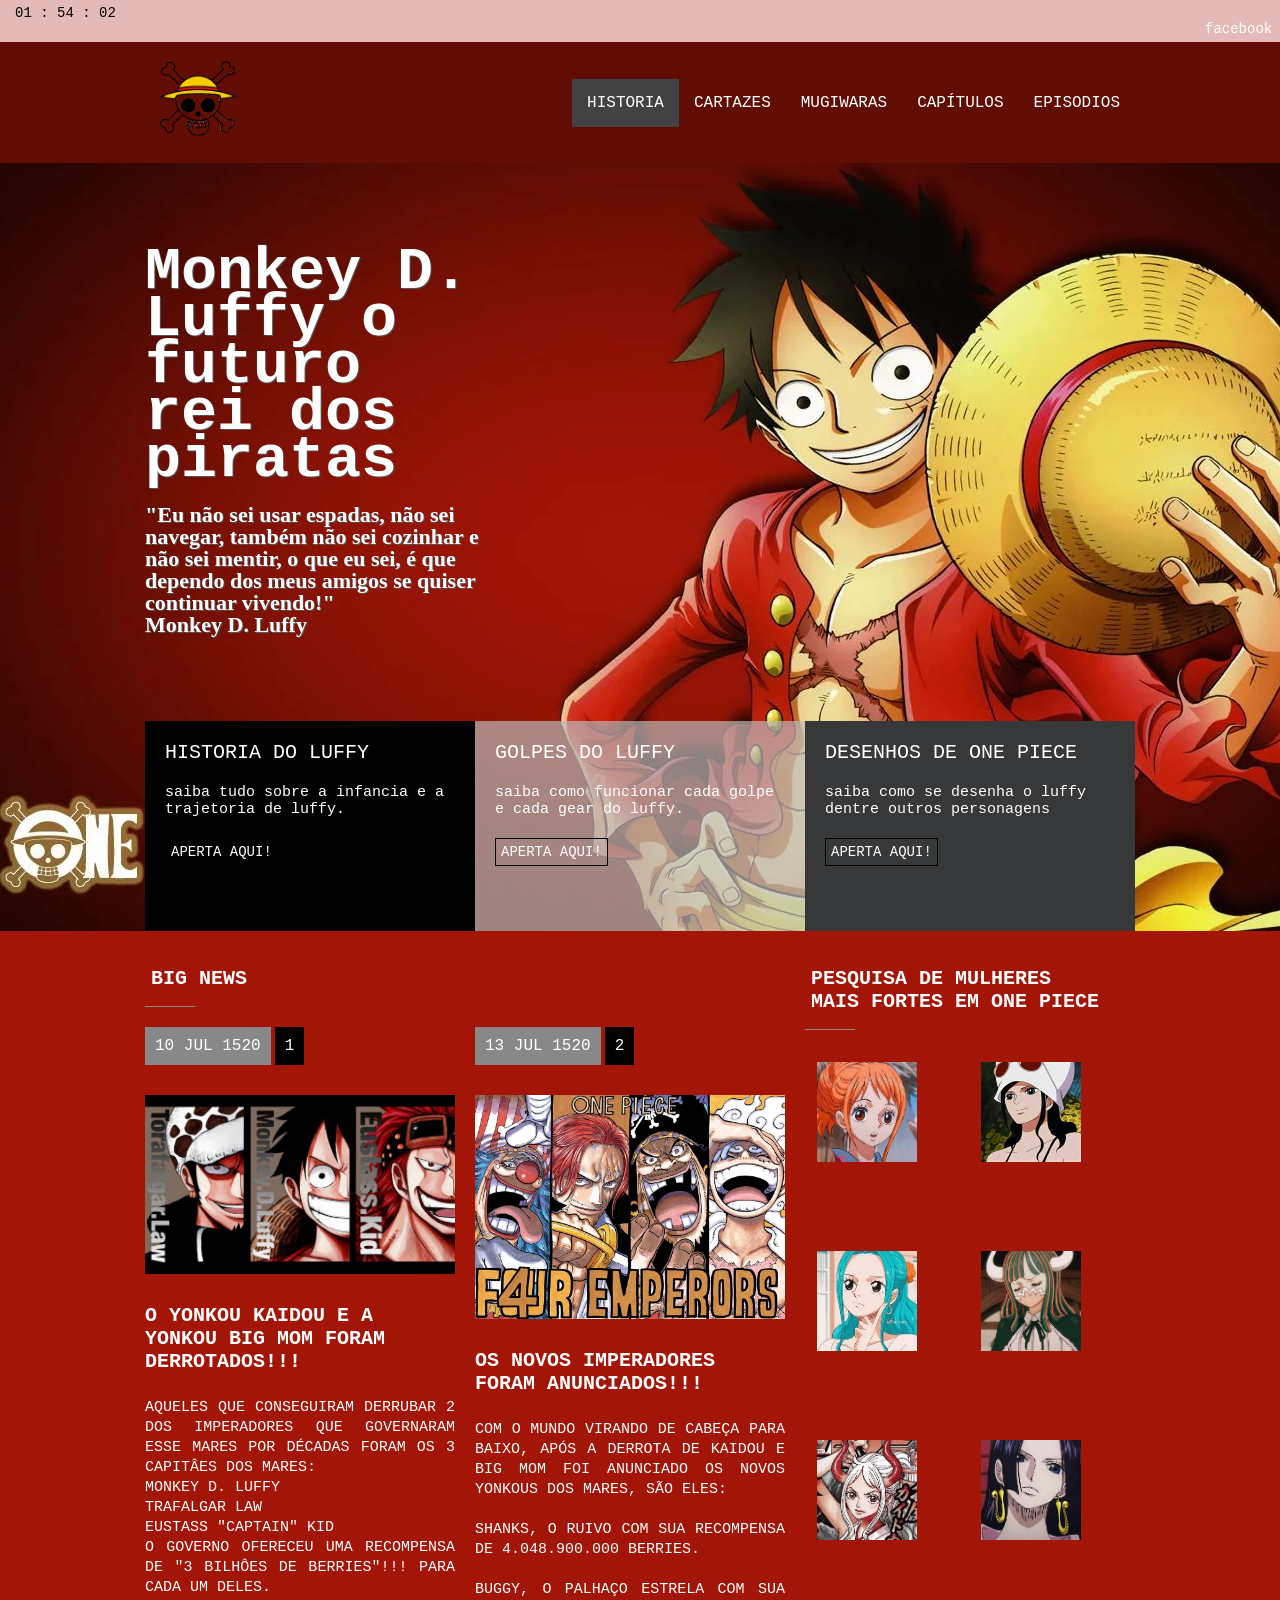
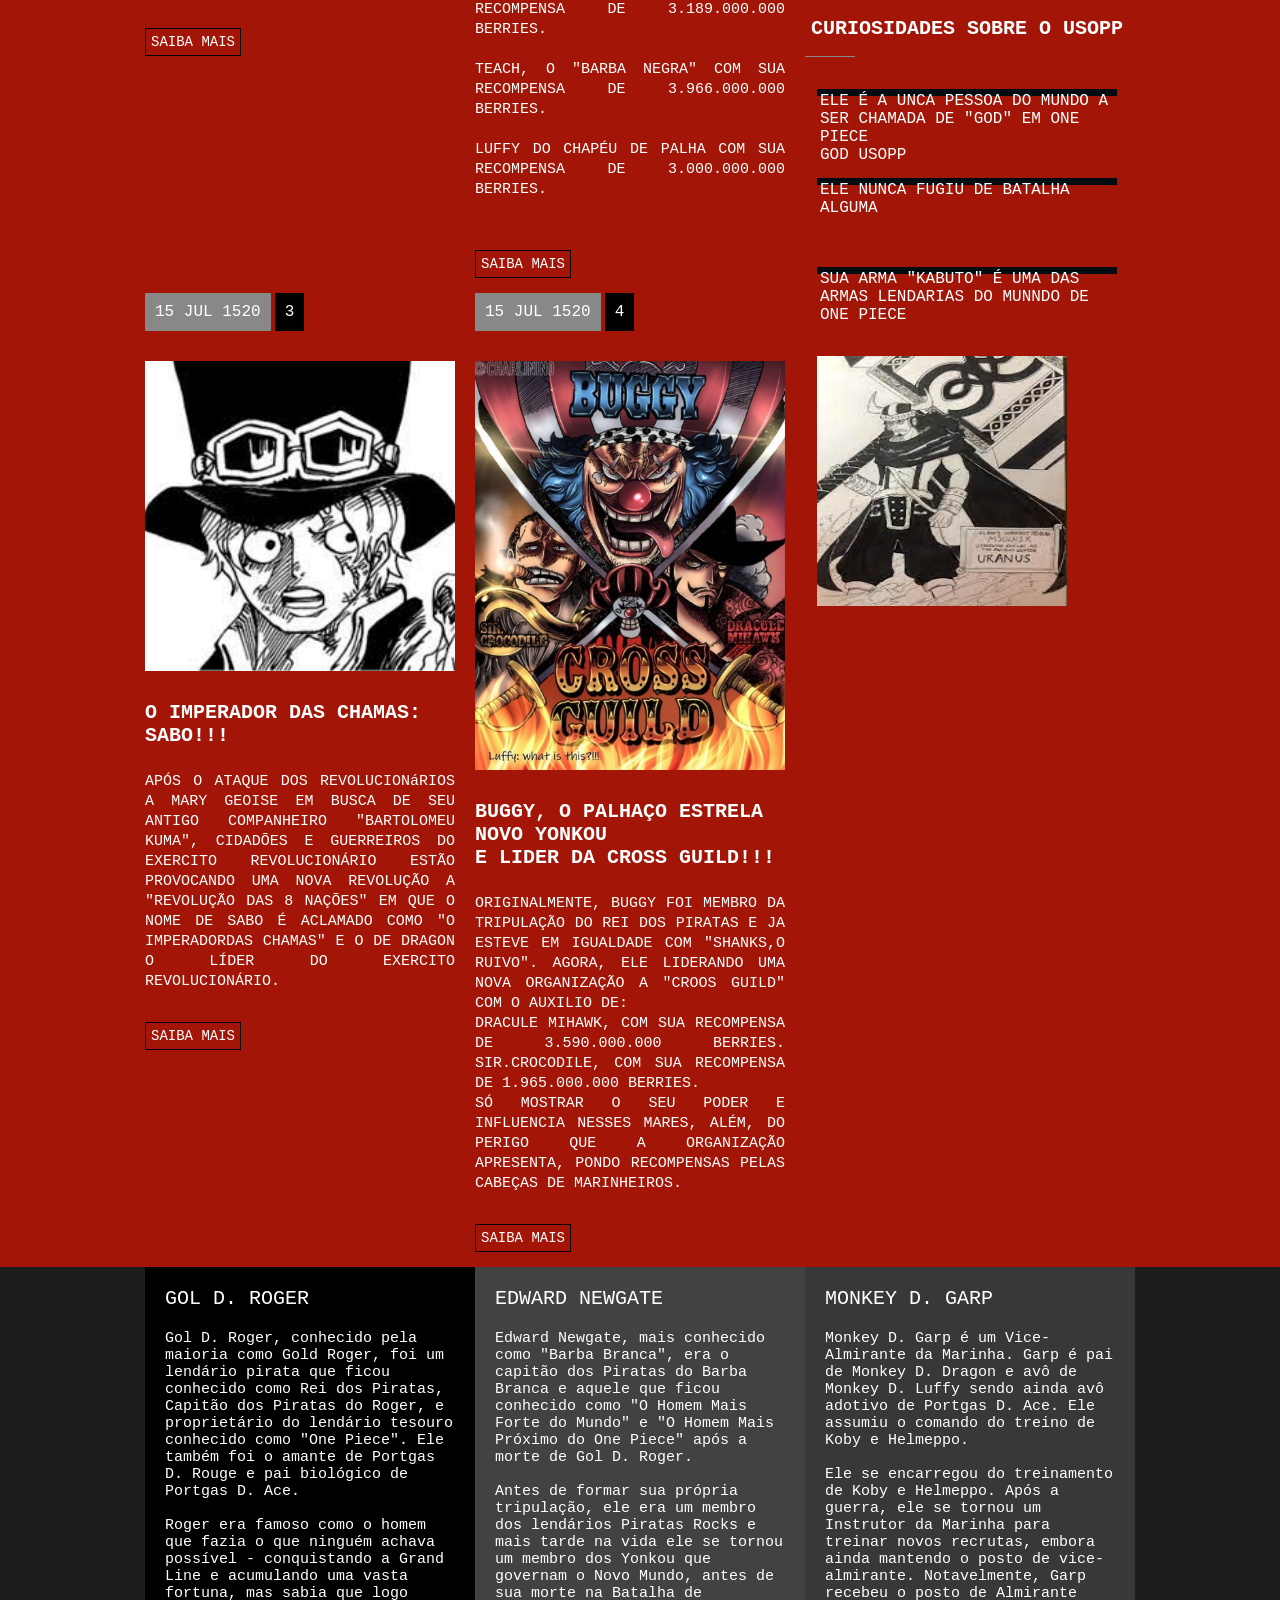
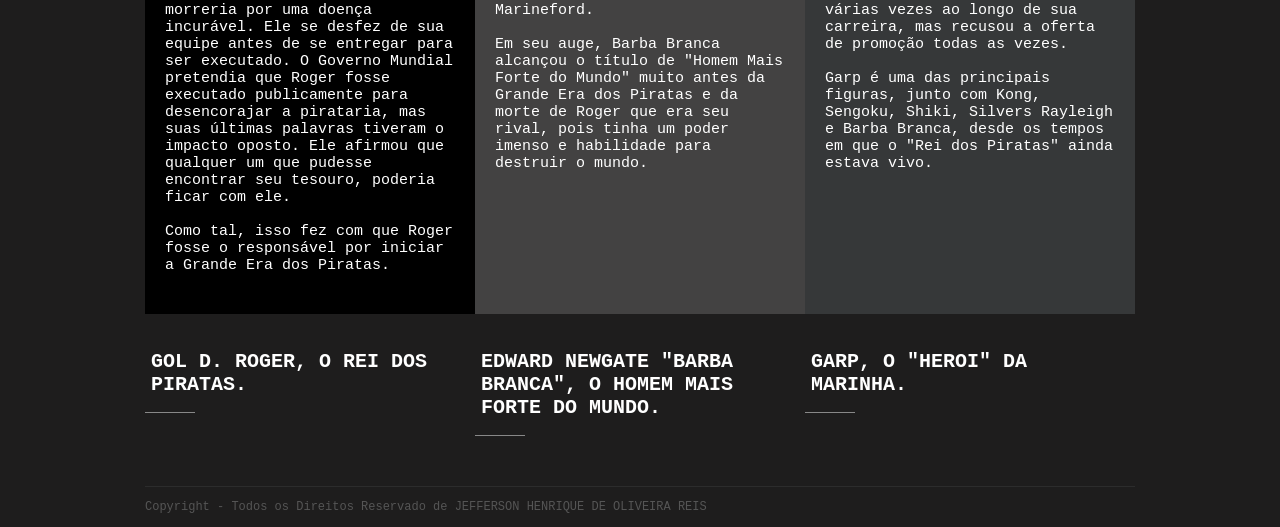
==== index.html @ 476912c2 "ajustes" ====
<!DOCTYPE html>
<html lang="pt-br">
<head>
<!-- TÍTULO DO SITE MODELO BOLSA TECH-->
<title>BolsaTech</title>


<!-- META DO SITE MODELO BOLSA TECH-->
<meta charset="utf-8" />
<meta name="viewport" content="width=device-width,user-scalable=0" />


<!-- LINK DO SITE MODELO BOLSA TECH-->
<link rel="stylesheet" href="BolsaTech/acervo/css/estilo.css">
<link rel="icon" type="imagem/png" href="./acervo/img/dr-icone.png"/>

</head>
<body>
<!-- CABEÇALHO DO SITE MODELO BOLSA TECH-->

<div class="draco_hora">
    <output class="draco_centra" id="hora"></output>
    <a href="#" class="draco_redes">facebook</a>    			
</div>









<!-- BANNER DO SITE MODELO BOLSA TECH-->
<header>    
<div class="draco">
   <div class="logo">
    <a href=""><img src="./BolsaTech/acervo/img/logo.png.png" /></a>
   </div>
   <div class="menu">
        <nav>
            <ul>
                <li class="active"><a href="#">HISTORIA</a></li>
                <li><a href="#">CARTAZES</a></li>
                <li><a href="#">MUGIWARAS</a></li>
                <li><a href="#">CAPÍTULOS</a></li>
                <li><a href="#">EPISODIOS</a></li>
            </ul>
        </nav>
    </div>
</div>
</header>




<!-- CORPO DO SITE MODELO BOLSA TECH-->
<section id="banner">
    <div class="draco coluna">
        <div class="banner_cabe">
            <h1>Monkey D. Luffy o futuro rei dos piratas</h1>
            <h2>"Eu não sei usar espadas, não sei navegar, também não sei cozinhar e não sei mentir,
            o que eu sei, é que dependo dos meus amigos se quiser continuar vivendo!"<br/>
            Monkey D. Luffy</h2>
        </div>
        <div class="banner_opicao">
            <div class="banner-1">
                <div class="banner_titulo">HISTORIA DO LUFFY</div>
                <div class="banner_cont">saiba tudo sobre a infancia e a trajetoria de luffy.</div>
                <a href="#">APERTA AQUI!</a>
            </div>
            <div class="banner-2">
                <div class="banner_titulo">GOLPES DO LUFFY</div>
                <div class="banner_cont">saiba como funcionar cada golpe e cada gear do luffy.</div>
                <a href="#">APERTA AQUI!</a>
            </div>
            <div class="banner-3">
                <div class="banner_titulo">DESENHOS DE ONE PIECE</div>
                <div class="banner_cont">saiba como se desenha o luffy dentre outros personagens</div>
                <a href="#">APERTA AQUI!</a>
            </div>
        </div>
    </div>
</section>




<!-- CONTEÚDO DO SITE MODELO BOLSA TECH-->
<section id="geral">
    <div class="draco">




        <!-- INFORMAÇÕES DO SITE MODELO BOLSA TECH-->        
        <section>
            <div class="artigo">
                <div class="artigo-titu">
                    <div class="artigo-titu-texto">BIG NEWS</div>
                    <div class="artigo-titu-barra"></div>
                </div>
                <div class="artigo-corpo flex">
                    
                    
                    <!-- NOTICIAS DO SITE MODELO BOLSA TECH-->
                    <article>
                        <a href="#">
                                <div class="data">
                                    <div class="post">10 JUL 1520</div>
                                    <div class="post-comentarios">1</div>
                                </div>
                                <div class="img-info">
                                    <img src="./BolsaTech/acervo/img/noticia1.png">
                                </div>
                                <div class="data-titulo">
                                    O YONKOU KAIDOU E A YONKOU BIG MOM FORAM DERROTADOS!!!
                                </div>
                                <div class="data-resumo">
                                    AQUELES QUE CONSEGUIRAM DERRUBAR 2 DOS IMPERADORES QUE GOVERNARAM ESSE MARES
                                    POR DÉCADAS FORAM OS 3 CAPITÂES DOS MARES:<BR/>
                                    MONKEY D. LUFFY<BR/>
                                    TRAFALGAR LAW<BR/>
                                    EUSTASS "CAPTAIN" KID<BR/>
                                    O GOVERNO OFERECEU UMA RECOMPENSA DE "3 BILHÔES DE BERRIES"!!! PARA CADA UM DELES.
                                </div>
                                <a href="#" class="a">SAIBA MAIS</a>
                        </a>
                    </article>


                    <article>
                        <a href="#">
                                <div class="data">
                                    <div class="post">13 JUL 1520</div>
                                    <div class="post-comentarios">2</div>
                                </div>
                                <div class="img-info">
                                    <img src="./BolsaTech/acervo/img/noticia2.png">
                                </div>
                                <div class="data-titulo">
                                    OS NOVOS IMPERADORES FORAM ANUNCIADOS!!!
                                </div>
                                <div class="data-resumo">
                                    COM O MUNDO VIRANDO DE CABEÇA PARA BAIXO, APÓS A DERROTA DE KAIDOU E BIG MOM
                                    FOI ANUNCIADO OS NOVOS YONKOUS DOS MARES, SÃO ELES:<BR/><BR/>
                                    SHANKS, O RUIVO COM SUA RECOMPENSA DE 4.048.900.000 BERRIES.<BR/><BR/>
                                    BUGGY, O PALHAÇO ESTRELA COM SUA RECOMPENSA DE 3.189.000.000 BERRIES.<BR/><BR/>
                                    TEACH, O "BARBA NEGRA" COM SUA RECOMPENSA DE 3.966.000.000 BERRIES.<BR/><BR/>
                                    LUFFY DO CHAPÉU DE PALHA COM SUA RECOMPENSA DE 3.000.000.000 BERRIES.<BR/><BR/>
                                </div>
                                <a href="#" class="a">SAIBA MAIS</a>
                                
                        </a>
                    </article>


                    <article>
                        <a href="#">
                                <div class="data">
                                    <div class="post">15 JUL 1520</div>
                                    <div class="post-comentarios">3</div>
                                </div>
                                <div class="img-info">
                                    <img src="./BolsaTech/acervo/img/noticia3.png">
                                </div>
                                <div class="data-titulo">
                                    O IMPERADOR DAS CHAMAS: SABO!!!
                                </div>
                                <div class="data-resumo">
                                    APÓS O ATAQUE DOS REVOLUCIONáRIOS A MARY GEOISE EM BUSCA DE SEU ANTIGO COMPANHEIRO
                                    "BARTOLOMEU KUMA", CIDADÕES E GUERREIROS DO EXERCITO REVOLUCIONÁRIO ESTÃO PROVOCANDO
                                    UMA NOVA REVOLUÇÃO A "REVOLUÇÃO DAS 8 NAÇÕES" EM QUE O NOME DE SABO É ACLAMADO COMO
                                    "O IMPERADORDAS CHAMAS" E O DE DRAGON O LÍDER DO EXERCITO REVOLUCIONÁRIO.
                                </div>
                                <a href="#" class="a">SAIBA MAIS</a>
                        </a>
                    </article>


                    <article>
                        <a href="#">
                                <div class="data">
                                    <div class="post">15 JUL 1520</div>
                                    <div class="post-comentarios">4</div>
                                </div>
                                <div class="img-info">
                                    <img src="./BolsaTech/acervo/img/noticia4.png">
                                </div>
                                <div class="data-titulo">
                                    BUGGY, O PALHAÇO ESTRELA NOVO YONKOU<BR/>
                                    E LIDER DA CROSS GUILD!!!
                                </div>
                                <div class="data-resumo">
                                    ORIGINALMENTE, BUGGY FOI MEMBRO DA TRIPULAÇÃO DO REI DOS PIRATAS E JA ESTEVE
                                    EM IGUALDADE COM "SHANKS,O RUIVO". AGORA, ELE LIDERANDO UMA NOVA ORGANIZAÇÃO
                                    A "CROOS GUILD" COM O AUXILIO DE:<BR/>
                                    DRACULE MIHAWK, COM SUA RECOMPENSA DE 3.590.000.000 BERRIES.
                                    SIR.CROCODILE, COM SUA RECOMPENSA DE 1.965.000.000 BERRIES.<BR/>
                                    SÓ MOSTRAR O SEU PODER E INFLUENCIA NESSES MARES, ALÉM, DO PERIGO QUE A ORGANIZAÇÃO
                                    APRESENTA, PONDO RECOMPENSAS PELAS CABEÇAS DE MARINHEIROS.

                                </div>
                                <a href="#" class="a">SAIBA MAIS</a>
                        </a>
                    </article>




            </div>
        </section>






        <!-- ARTIGO DO SITE MODELO BOLSA TECH-->            
        <aside>
            <div class="artigo">
                <div class="artigo-titu">
                    <div class="artigo-titu-texto">PESQUISA DE MULHERES<BR/>
                    MAIS FORTES EM ONE PIECE</div>
                    <div class="artigo-titu-barra"></div>
               </div>
               <div class="artigo-corpo">
                <a href="">
                    <div class="quadro">
                        <img src="/BolsaTech/acervo/img/mulher1.png" />
                    </div>
                    <div class="quadro">
                        <img src="/BolsaTech/acervo/img/mulher2.png" />
                    </div>
                    <div class="quadro">
                        <img src="/BolsaTech/acervo/img/mulher3.png" />
                    </div>
                    <div class="quadro">
                        <img src="/BolsaTech/acervo/img/mulher4.png" />
                    </div>
                    <div class="quadro">
                        <img src="/BolsaTech/acervo/img/mulher5.png" />
                    </div>
                    <div class="quadro">
                        <img src="/BolsaTech/acervo/img/mulher6.png" />
                    </div>  
               </a>              
               </div>





               <!-- INFORMATIVO DO SITE MODELO BOLSA TECH-->
               <div class="artigo">
               <div class="artigo-titu">
                    <div class="artigo-titu-texto">CURIOSIDADES SOBRE O USOPP</div>
                    <div class="artigo-titu-barra"></div>
               </div>
               <div class="artigo-corpo">
                    <div class="predes plano-1">
                        <div class="barra">ELE É A UNCA PESSOA DO MUNDO A SER CHAMADA DE "GOD" EM ONE PIECE<BR/>
                        GOD USOPP</div>
                    </div>
                    <div class="predes plano-1">
                        <div class="barra">ELE NUNCA FUGIU DE BATALHA ALGUMA</div>
                    </div>
                    <div class="predes plano-1">
                        <div class="barra">SUA ARMA "KABUTO" É UMA DAS ARMAS LENDARIAS DO MUNNDO DE ONE PIECE</div>
                    </div> 
                    <img src="./BolsaTech/acervo/img/usopp.png" class="usopp" />
               </div>
            </div>
        </aside>
    </div>
</section>






<!-- RODAPÉ DO SITE MODELO BOLSA TECH-->
<footer>
    <div class="draco flexcoluna">
        <div class="footer-menu">
            
            
            
            
            
            <!-- BASE-FO DO SITE MODELO BOLSA TECH-->
            <div class="fo-1">
                <div class="banner_titulo">GOL D. ROGER</div>
                <div class="banner_cont">
                    Gol D. Roger, conhecido pela maioria como Gold Roger, foi um lendário pirata que ficou
                    conhecido como Rei dos Piratas, Capitão dos Piratas do Roger, e proprietário do lendário tesouro
                    conhecido como "One Piece". Ele também foi o amante de Portgas D. Rouge
                    e pai biológico de Portgas D. Ace.
                    <br/><br/>
                    Roger era famoso como o homem que fazia o que ninguém achava possível - conquistando a Grand Line
                    e acumulando uma vasta fortuna, mas sabia que logo morreria por uma doença incurável.
                    Ele se desfez de sua equipe antes de se entregar para ser executado.
                    O Governo Mundial pretendia que Roger fosse executado publicamente para desencorajar a pirataria,
                    mas suas últimas palavras tiveram o impacto oposto.
                    Ele afirmou que qualquer um que pudesse encontrar seu tesouro, poderia ficar com ele.
                    <br/><br/>
                    Como tal, isso fez com que Roger fosse o responsável por iniciar a Grande Era dos Piratas.
                </div>
            </div>







            <div class="fo-2">
                <div class="banner_titulo">EDWARD NEWGATE</div>
                <div class="banner_cont">
                    Edward Newgate, mais conhecido como "Barba Branca", era o capitão dos Piratas do Barba Branca
                     e aquele que ficou conhecido como "O Homem Mais Forte do Mundo" e "O Homem Mais Próximo do One Piece"
                      após a morte de Gol D. Roger.
                    <br/><br/>
                    Antes de formar sua própria tripulação, ele era um membro dos lendários Piratas Rocks e mais tarde na vida
                     ele se tornou um membro dos Yonkou que governam o Novo Mundo, antes de sua morte na Batalha de Marineford.
                    <br/><br/>
                    Em seu auge, Barba Branca alcançou o título de "Homem Mais Forte do Mundo" muito antes da Grande Era dos Piratas
                     e da morte de Roger que era seu rival, pois tinha um poder imenso e habilidade para destruir o mundo.
                </div>
            </div>






            <div class="fo-3">
                <div class="banner_titulo">MONKEY D. GARP</div>
                <div class="banner_cont">
                    Monkey D. Garp é um Vice-Almirante da Marinha. Garp é pai de Monkey D. Dragon
                    e avô de Monkey D. Luffy sendo ainda avô adotivo de Portgas D. Ace.
                    Ele assumiu o comando do treino de Koby e Helmeppo.
                    <br/><br/>
                    Ele se encarregou do treinamento de Koby e Helmeppo. Após a guerra, ele se tornou um Instrutor da Marinha
                    para treinar novos recrutas, embora ainda mantendo o posto de vice-almirante.
                    Notavelmente, Garp recebeu o posto de Almirante várias vezes ao longo de sua carreira, mas recusou a oferta
                    de promoção todas as vezes.
                    <br/><br/>
                    Garp é uma das principais figuras, junto com Kong, Sengoku, Shiki, Silvers Rayleigh e Barba Branca,
                    desde os tempos em que o "Rei dos Piratas" ainda estava vivo.
                </div>            
            </div>
            
        
        
        </div>
        <!-- NOVA AREA DO SITE MODELO BOLSA TECH-->    
        <div class="footer-area">
            <div class="area-item">
                <div class="artigo-titu">
                    <div class="artigo-titu-texto">GOL D. ROGER, O REI DOS PIRATAS.</div>
                    <div class="artigo-titu-barra"></div>
                </div>                   
            </div>



            
            <div class="area-item">
                <div class="artigo-titu">
                    <div class="artigo-titu-texto">EDWARD NEWGATE "BARBA BRANCA", O HOMEM MAIS FORTE DO MUNDO. </div>
                    <div class="artigo-titu-barra"></div>
                </div>
            </div>





            <div class="area-item">
                <div class="artigo-titu">
                    <div class="artigo-titu-texto">GARP, O "HEROI" DA MARINHA.</div>
                    <div class="artigo-titu-barra"></div>
                </div>
            </div>
        </div>
    
        



        <!-- COOPY DO SITE MODELO BOLSA TECH-->
        <div class="coopy">
            Copyright - Todos os Direitos Reservado de JEFFERSON HENRIQUE DE OLIVEIRA REIS
        </div>
    
    
    
    </div>
</footer>










<!-- SCRIPT DO SITE MODELO BOLSA TECH-->
<script src="https://code.jquery.com/jquery-1.11.2.js"></script>
<script type="text/javascript" src="./BolsaTech/acervo/script/draco_ico.js"></script>
<script type="text/javascript" src="./BolsaTech/acervo/script/draco_hora.js"></script>
<script src='/google_analytics_auto.js'></script>




</body>
</html>
---- BolsaTech/acervo/css/estilo.css ----
* {
    font-family: 'Courier New';
}

/*----------INICIO DO SITE E SEUS CSS----------*/
body {
    margin: 0px;
    padding: 0px;
    background-color: rgba(162,21,7,255);
}
header {
    display: flex;
    justify-content: center;
    height: 120px;
    background-color: rgba(97,13,3,255);
}
.draco {
    display: flex;
    justify-content: space-between;
    width: 990px;
}
.logo {
    display:flex;
    align-items:center;
}
.menu {
    display:flex;
    align-items:center;
}




/*----------NAV NAVEGAÇÃO DE MENUS----------*/
nav ul,
nav li {
    list-style: none;
    margin: 0px;
    padding: 0px;
}
nav ul {
    display: flex;
}
nav a {
    display: block;
    padding: 15px;
    text-decoration: none;
    text-transform: uppercase;
    color: #ffffff;
    font-family: 'Courier New';
}
nav .active a,
nav a:hover {
    background-color: #434242;
    color: #ffffff;
}




/*----------BANNER DO SITE----------*/
#banner {
    display: flex;
    justify-content: center;
    background-image: url('../img/banner.png');
    background-position: center;
    background-size: cover;
    height: 768px;
}
.coluna {
    flex-direction: column;
}
.banner_cabe {
    flex: 1;
    display: flex;
    flex-direction: column;
    justify-content: center;
}
.banner_cabe h1 {
    color: #ffffff;
    font-size: 60px;
    line-height: 47px;
    font-family: 'Courier New';
    text-shadow: 1px 1px 0px #555555;
    margin: 0;
    padding: 0;
    max-width: 350px;
}
.banner_cabe h2 {
    color: #ffffff;
    font-size: 22px;
    font-family:'Gill Sans';
    text-shadow: 1px 1px 0px #555555;
    line-height: 22px;
    margin: 0;
    padding: 0;
    max-width: 350px;
    margin-top: 20px;
}
.banner_opicao {
    height: 210px;
    display: flex;
}
.banner-1,
.banner-2,
.banner-3 {
    flex: 1;
    color: #ffffff;
    padding: 20px;
}
.banner-1 {
    background-color: #000000;
}
.banner-2 {
    background-color: #bdbdbdad;
}
.banner-3 {
    background-color: #363839;
}
.banner_titulo {
    font-size: 20px;
}
.banner_cont {
    font-size: 15px;
    margin-top: 20px;
    margin-bottom: 20px;
}
.banner_opicao a,
.a{
    display: inline-block;
    border: 1px solid #000000;
    padding: 5px;
    color:#ffffff;
    font-size: 14px;
    text-decoration: none;
}

.a{
    display: inline-block;
    border: 1px solid #000000;
    padding: 5px;
    color:#ffffff;
    font-size: 14px;
    text-decoration: none;
    margin-bottom: 15px;
}





/*----------IMAGENS DO SITE----------*/
img {
   width: auto;
   height: 100px;
}
.plano-1 {
    width: 40px;
    height: auto;
}
.plano-2 {
    width: 15px;
    height: auto;
}








/*----------HORA EM TEMPO REAL DO SITE----------*/
.draco_hora {
        flex: auto;
        font-family: 'Courier New', Courier, monospace;
        font-size: 14px;
        color: black;
        background-color: rgba(255, 255, 255, 0.705);
        border-bottom: 1px solid #7a0404;
        padding: 5px;
}
.draco_centra {
        margin: 5px;
        padding: 5px;
}







/*----------REDE SOCIAL----------*/
.draco_redes {
    flex-direction: row-reverse;
    margin-left: 1200px;
    text-decoration: none;
    color: #ffffff;
}






#geral {
    display: flex;
    justify-content: center;
}
#geral section {
    flex: 2;
}
#geral aside {
    flex: 1;
}





.artigo-titu {
    margin-top: 30px;
    margin-bottom: 20px;
}
.artigo-titu-texto {
    color: #ffffff;
    font-size: 20px;
    font-weight: bold;
    padding: 6px;
}
.artigo-titu-barra {
    width: 50px;
    height: 1px;
    background-color: #888888;
    margin-top: 10px;
}
.artigo-corpo {
    color: #ffffff;
}
.quadro{
    width: 140px;
    height: 150px;
    margin: 12px;
    float: left;
    padding-bottom: 15px;
    display: flex;
    
}
.predes {
    width: 300px;
    height: auto;
    margin: 12px;
    float: left;
    padding-bottom: 15px;
    margin-bottom: 55px;
    display: flex;  
}

.usopp {
    width: 250px;
    height: 250px;
    margin: 12px;
    float: left;
    padding-bottom: 15px;
    display: flex;
    
}






article a {
    text-decoration: none;
}
article .data {
    display: flex;
}
article .post {
    display: flex;
    background-color: #888888;
    color: #ffffff;
    padding: 10px;
    margin-right: 4px;
}
article .post-comentarios {
    display: flex;
    background-color:#000000;
    color: #ffffff;
    padding: 10px;
}
article .img-info {
    margin-top: 30px;
}
article .img-info img {
    width: 100%;
    height: auto;
}
article .data-titulo {
    margin-top: 25px;
    margin-bottom: 25px;
    color: #ffffff;
    font-size: 20px;
    font-weight: bold;
}
article .data-resumo {
    color: #ffffff;
    line-height: 20px;
    font-size: 15px;
    text-align: justify;
    margin-bottom: 30px;
}
article {
    flex: 1;
    min-width: 300px;
    margin-right: 20px;
}







.flex {
    display: flex;
    flex-wrap: wrap;
}





.barra {
    width: 300px;
    height: 1px;
    background-color: #000b12;
    padding: 3px;
}





footer {
    background-color: #1e1d1d;
    display: flex;
    justify-content: center;
}
.footer-menu {
    display: flex;
}
.fo-1, .fo-2, .fo-3 {
    flex: 1;
    color: #ffffff;
    padding: 20px;
}
.fo-1 {
    background-color: #000000;
}
.fo-2 {
    background-color: #434242;
}
.fo-3 {
    background-color: #363839;
}
.footer-area {
    display: flex;
}
.area-item {
    flex: 1;
    color: #ffffff;
}
.flexcoluna {
    flex-direction:column;
}
.coopy {
    border-top: 1px solid #2c2c2c;
    height: 40px;
    line-height: 40px;
    color: #555555;
    font-size: 12px;
    margin-top: 30px;
}
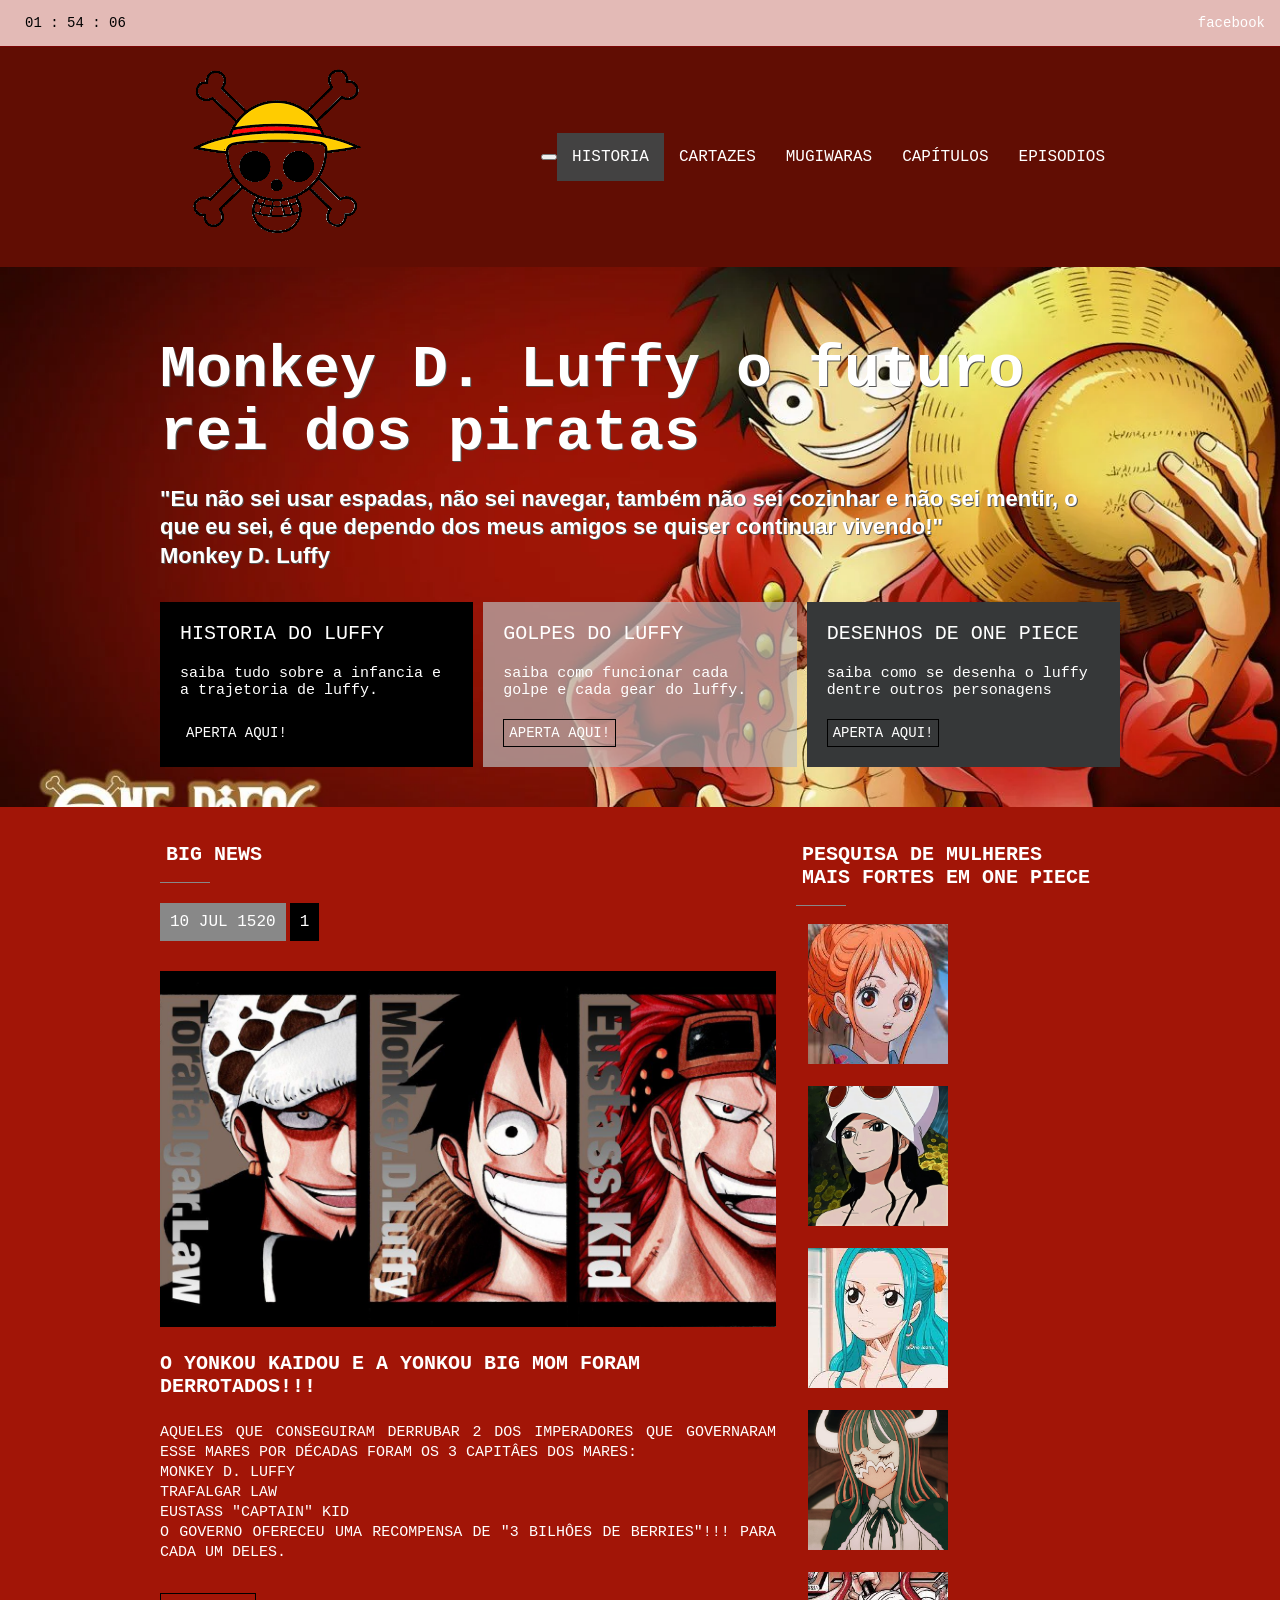
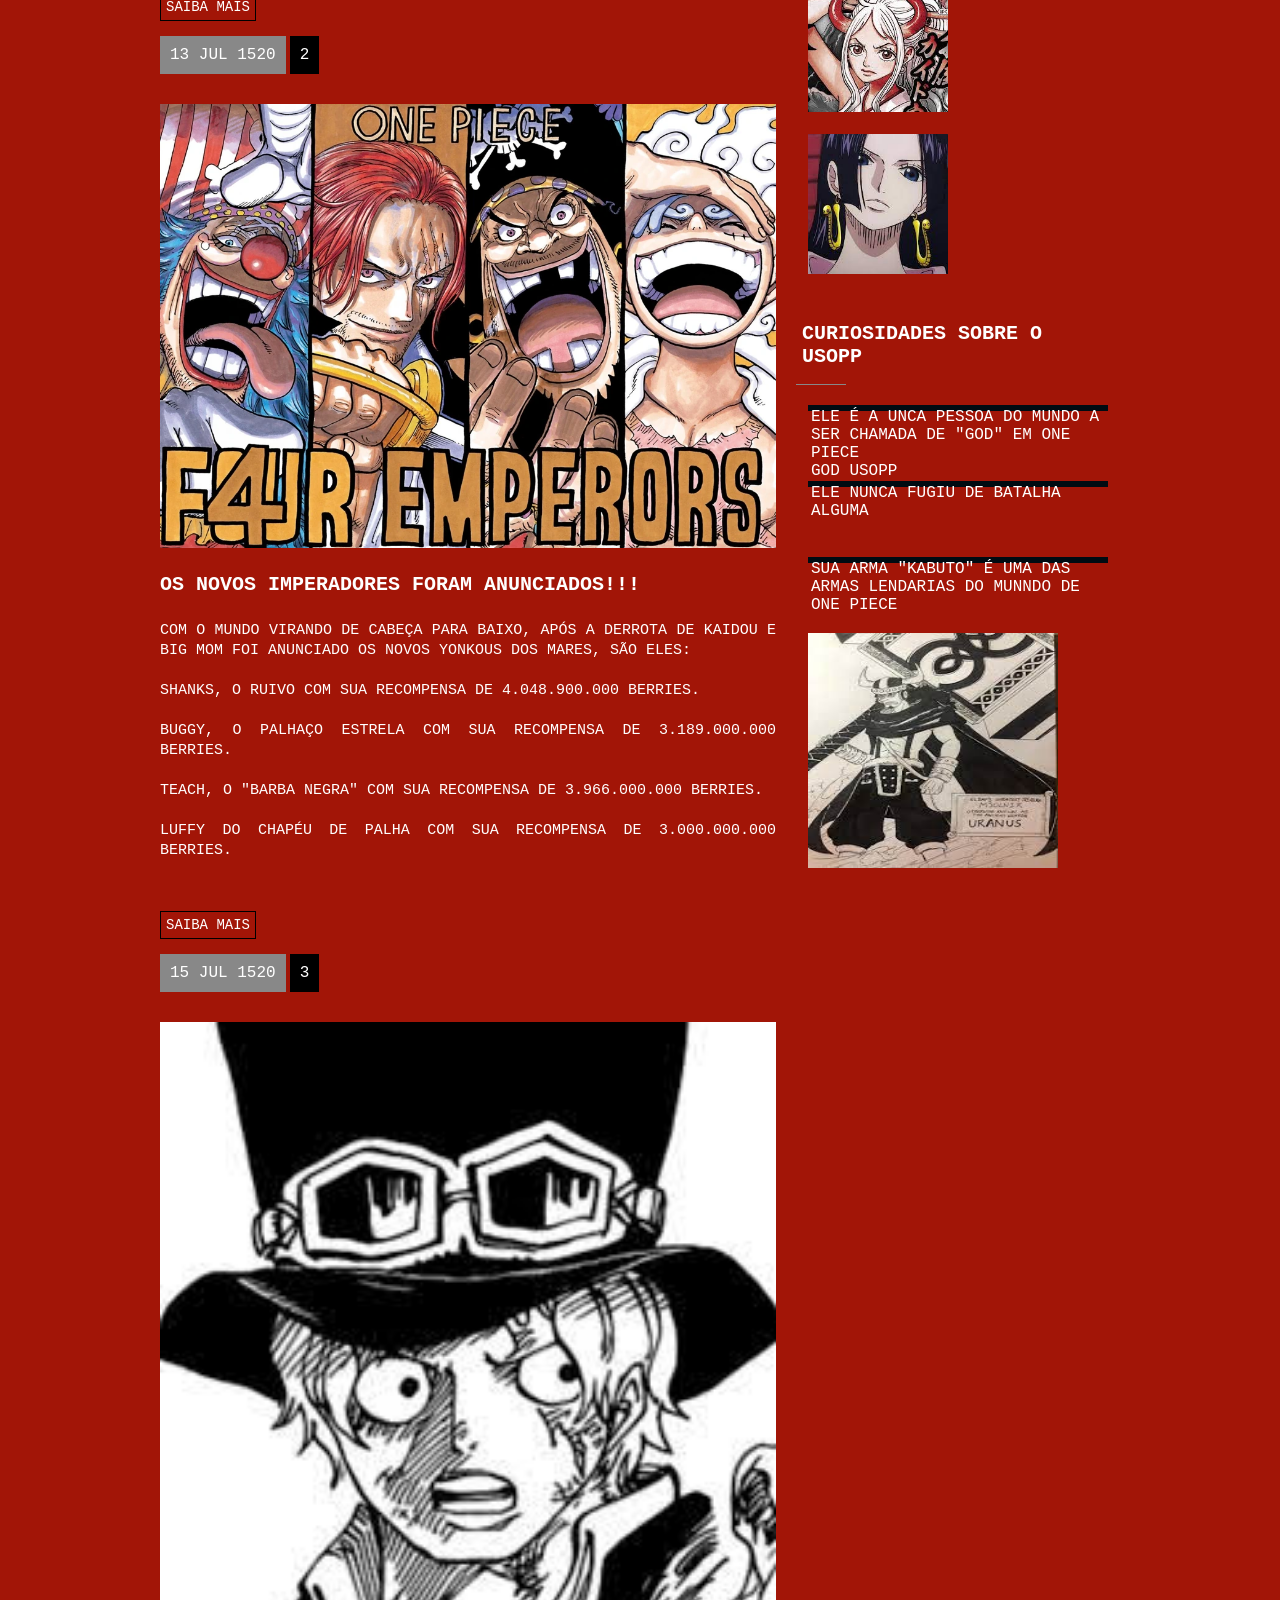
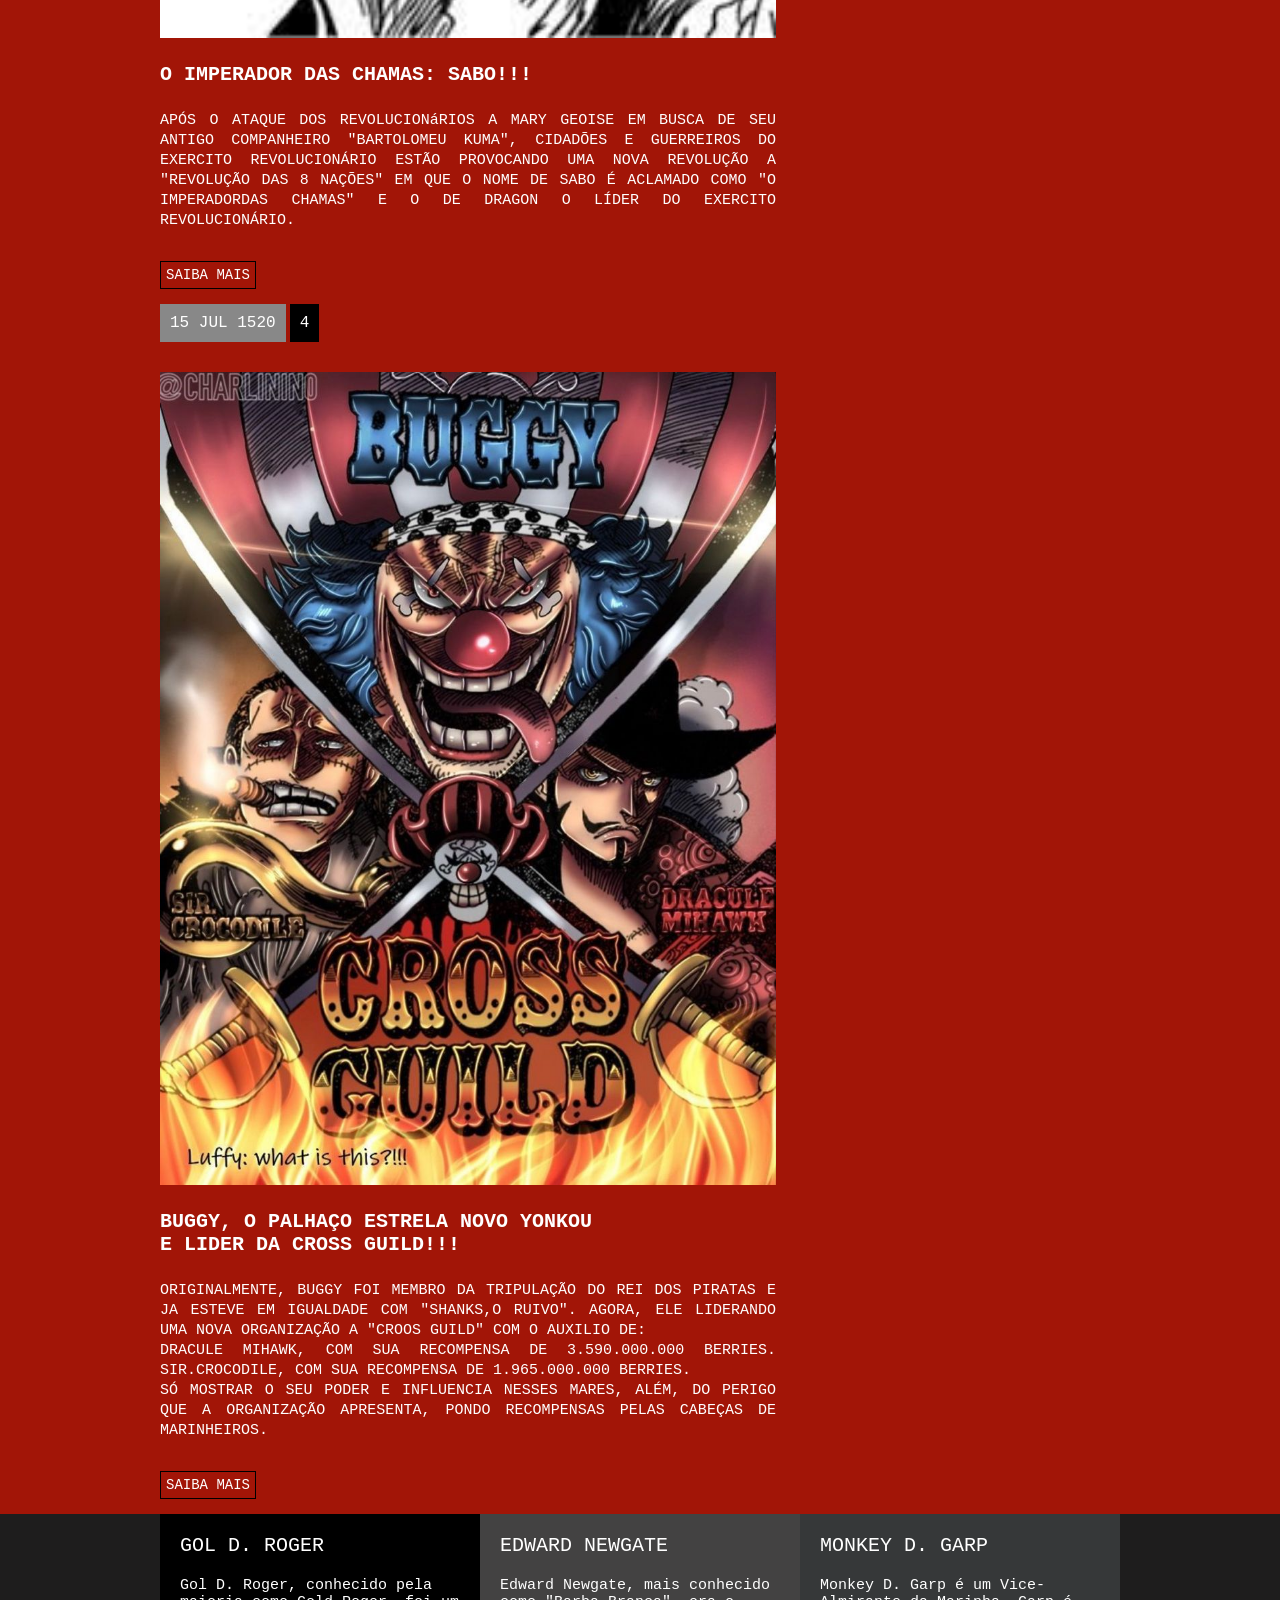
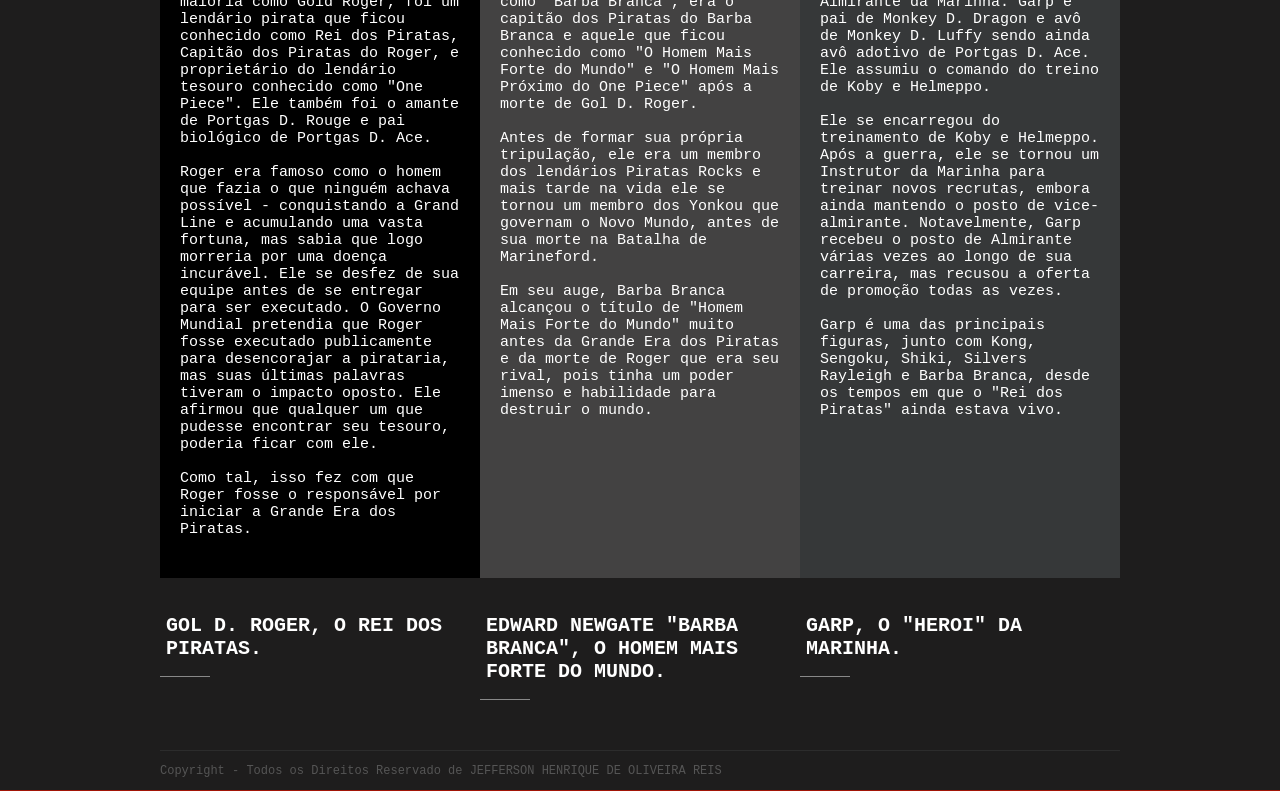
==== commit 9c1c85dc: "agora tá responsivo" ====
--- a/index.html
+++ b/index.html
@@ -7,7 +7,8 @@
 
 <!-- META DO SITE MODELO BOLSA TECH-->
 <meta charset="utf-8" />
-<meta name="viewport" content="width=device-width,user-scalable=0" />
+<!-- Ajuste para responsividade em dispositivos móveis -->
+<meta name="viewport" content="width=device-width, initial-scale=1" />
 
 
 <!-- LINK DO SITE MODELO BOLSA TECH-->
@@ -38,6 +39,11 @@
     <a href=""><img src="./BolsaTech/acervo/img/logo.png.png" /></a>
    </div>
    <div class="menu">
+        <button class="hamburger" aria-label="Abrir menu" aria-expanded="false">
+            <span></span>
+            <span></span>
+            <span></span>
+        </button>
         <nav>
             <ul>
                 <li class="active"><a href="#">HISTORIA</a></li>
@@ -50,6 +56,7 @@
     </div>
 </div>
 </header>
+    <script src="BolsaTech/acervo/script/hamburger.js" defer></script>
 
 
 
--- a/BolsaTech/acervo/css/estilo.css
+++ b/BolsaTech/acervo/css/estilo.css
@@ -1,4 +1,5 @@
 * {
+    box-sizing: border-box;
     font-family: 'Courier New';
 }
 
@@ -8,16 +9,20 @@
     padding: 0px;
     background-color: rgba(162,21,7,255);
 }
+.draco {
+    display: flex;
+    justify-content: space-between;
+    width: 100%;
+    max-width: 990px;
+    margin: 0 auto;
+    padding: 0 15px;
+}
 header {
     display: flex;
     justify-content: center;
-    height: 120px;
+    min-height: 80px;
     background-color: rgba(97,13,3,255);
-}
-.draco {
-    display: flex;
-    justify-content: space-between;
-    width: 990px;
+    align-items: center;
 }
 .logo {
     display:flex;
@@ -40,6 +45,7 @@
 }
 nav ul {
     display: flex;
+    gap: 0;
 }
 nav a {
     display: block;
@@ -65,7 +71,8 @@
     background-image: url('../img/banner.png');
     background-position: center;
     background-size: cover;
-    height: 768px;
+    min-height: 60vh;
+    padding: 40px 0;
 }
 .coluna {
     flex-direction: column;
@@ -78,28 +85,28 @@
 }
 .banner_cabe h1 {
     color: #ffffff;
-    font-size: 60px;
-    line-height: 47px;
+    font-size: clamp(26px, 5vw, 60px);
+    line-height: 1.05;
     font-family: 'Courier New';
     text-shadow: 1px 1px 0px #555555;
     margin: 0;
     padding: 0;
-    max-width: 350px;
+    max-width: 100%;
 }
 .banner_cabe h2 {
     color: #ffffff;
-    font-size: 22px;
-    font-family:'Gill Sans';
+    font-size: clamp(14px, 2.5vw, 22px);
+    font-family:'Gill Sans', sans-serif;
     text-shadow: 1px 1px 0px #555555;
-    line-height: 22px;
+    line-height: 1.3;
     margin: 0;
     padding: 0;
-    max-width: 350px;
+    max-width: 100%;
     margin-top: 20px;
 }
 .banner_opicao {
-    height: 210px;
-    display: flex;
+    display: flex;
+    gap: 10px;
 }
 .banner-1,
 .banner-2,
@@ -107,6 +114,7 @@
     flex: 1;
     color: #ffffff;
     padding: 20px;
+    min-width: 0;
 }
 .banner-1 {
     background-color: #000000;
@@ -151,16 +159,19 @@
 
 /*----------IMAGENS DO SITE----------*/
 img {
-   width: auto;
-   height: 100px;
+    max-width: 100%;
+    height: auto;
+    display: block;
 }
 .plano-1 {
     width: 40px;
     height: auto;
+    max-width: 100%;
 }
 .plano-2 {
     width: 15px;
     height: auto;
+    max-width: 100%;
 }
 
 
@@ -172,13 +183,16 @@
 
 /*----------HORA EM TEMPO REAL DO SITE----------*/
 .draco_hora {
-        flex: auto;
-        font-family: 'Courier New', Courier, monospace;
-        font-size: 14px;
-        color: black;
-        background-color: rgba(255, 255, 255, 0.705);
-        border-bottom: 1px solid #7a0404;
-        padding: 5px;
+    flex: auto;
+    font-family: 'Courier New', Courier, monospace;
+    font-size: 14px;
+    color: black;
+    background-color: rgba(255, 255, 255, 0.705);
+    border-bottom: 1px solid #7a0404;
+    padding: 5px 15px;
+    display: flex;
+    align-items: center;
+    gap: 10px;
 }
 .draco_centra {
         margin: 5px;
@@ -194,7 +208,7 @@
 /*----------REDE SOCIAL----------*/
 .draco_redes {
     flex-direction: row-reverse;
-    margin-left: 1200px;
+    margin-left: auto;
     text-decoration: none;
     color: #ffffff;
 }
@@ -242,16 +256,15 @@
     width: 140px;
     height: 150px;
     margin: 12px;
-    float: left;
     padding-bottom: 15px;
     display: flex;
-    
+    align-items: center;
+    justify-content: center;
 }
 .predes {
     width: 300px;
     height: auto;
     margin: 12px;
-    float: left;
     padding-bottom: 15px;
     margin-bottom: 55px;
     display: flex;  
@@ -261,10 +274,10 @@
     width: 250px;
     height: 250px;
     margin: 12px;
-    float: left;
     padding-bottom: 15px;
     display: flex;
-    
+    align-items: center;
+    justify-content: center;
 }
 
 
@@ -385,6 +398,190 @@
     margin-top: 30px;
 }
 
-
-
-
+/* ---------- MEDIA QUERIES: RESPONSIVO ---------- */
+/* Mobile: até 768px */
+@media (max-width: 768px) {
+    .draco {
+        flex-direction: column;
+        align-items: center;
+        padding: 0 12px;
+    }
+    header {
+        height: auto;
+        padding: 10px 0;
+    }
+    .logo img {
+        max-width: 160px;
+        height: auto;
+    }
+    nav ul {
+        flex-direction: column;
+        width: 100%;
+    }
+    nav a {
+        padding: 10px 12px;
+        text-align: center;
+    }
+    #banner {
+        padding: 30px 10px;
+    }
+    .banner_cabe {
+        text-align: center;
+        padding-bottom: 20px;
+    }
+    .banner_opicao {
+        flex-direction: column;
+        width: 100%;
+    }
+    .banner-1, .banner-2, .banner-3 {
+        width: 100%;
+    }
+    #geral .draco {
+        flex-direction: column;
+        width: 100%;
+    }
+    article {
+        margin-right: 0;
+        width: 100%;
+        min-width: 0;
+        margin-bottom: 20px;
+    }
+    aside {
+        width: 100%;
+        margin-top: 10px;
+    }
+    .quadro {
+        width: calc(50% - 24px);
+        margin: 8px;
+    }
+    .usopp {
+        width: 100%;
+        height: auto;
+    }
+    .footer-menu {
+        flex-direction: column;
+    }
+    .footer-area {
+        flex-direction: column;
+    }
+}
+
+/* Tablet: 769px a 1024px */
+@media (min-width: 769px) and (max-width: 1024px) {
+    .draco {
+        padding: 0 20px;
+    }
+    .logo img {
+        max-width: 200px;
+    }
+    nav ul {
+        flex-wrap: wrap;
+    }
+    .banner_cabe h1 {
+        font-size: clamp(28px, 4.5vw, 48px);
+    }
+    .banner_opicao {
+        gap: 8px;
+    }
+    #geral .draco {
+        gap: 20px;
+    }
+}
+
+/* Mobile pequenas telas: empilhar artigos um abaixo do outro (apenas para celulares) */
+@media (max-width: 600px) {
+    /* A área que contém os artigos (usa a classe .flex) será coluna para empilhar itens */
+    .artigo .flex {
+        display: flex;
+        flex-direction: column;
+        gap: 12px;
+    }
+
+    /* Cada artigo ocupa 100% da largura do container */
+    .artigo .flex article {
+        width: 100%;
+        min-width: 0;
+        margin-right: 0;
+        margin-bottom: 0;
+    }
+
+    /* Ajustes secundários para melhor leitura em telas pequenas */
+    .artigo .data-titulo,
+    .artigo .data-resumo {
+        font-size: 16px;
+        line-height: 1.4;
+    }
+}
+
+/* Estilos do botão hambúrguer e comportamento da navegação apenas para telas muito pequenas */
+@media (max-width: 600px) {
+    .menu {
+        position: relative;
+        display: flex;
+        align-items: center;
+        gap: 8px;
+    }
+
+    /* Botão hambúrguer */
+    .hamburger {
+        display: inline-flex;
+        flex-direction: column;
+        justify-content: space-between;
+        width: 32px;
+        height: 22px;
+        padding: 0;
+        border: none;
+        background: transparent;
+        cursor: pointer;
+        -webkit-tap-highlight-color: transparent;
+    }
+    .hamburger span {
+        display: block;
+        height: 3px;
+        background: #ffffff;
+        border-radius: 2px;
+        transition: transform 0.25s ease, opacity 0.25s ease;
+    }
+
+    /* Esconder a lista de navegação por padrão em mobile e mostrar apenas ao abrir */
+    nav ul {
+        display: none;
+        flex-direction: column;
+        gap: 0;
+        width: 100%;
+        background: rgba(97,13,3,1);
+        margin: 8px 0 0 0;
+    }
+
+    /* Quando a .menu receber a classe nav-open, mostra a nav */
+    .menu.nav-open nav ul {
+        display: flex;
+    }
+
+    /* Transformação visual do hambúrguer ao abrir */
+    .menu.nav-open .hamburger span:first-child {
+        transform: translateY(8px) rotate(45deg);
+    }
+    .menu.nav-open .hamburger span:nth-child(2) {
+        opacity: 0;
+    }
+    .menu.nav-open .hamburger span:last-child {
+        transform: translateY(-8px) rotate(-45deg);
+    }
+
+    /* Centralizar quadros (aside) mais claramente */
+    aside .artigo-corpo a {
+        display: flex;
+        flex-wrap: wrap;
+        justify-content: center;
+        align-items: center;
+        gap: 8px;
+    }
+    .quadro {
+        margin: 8px;
+    }
+}
+
+
+
+
